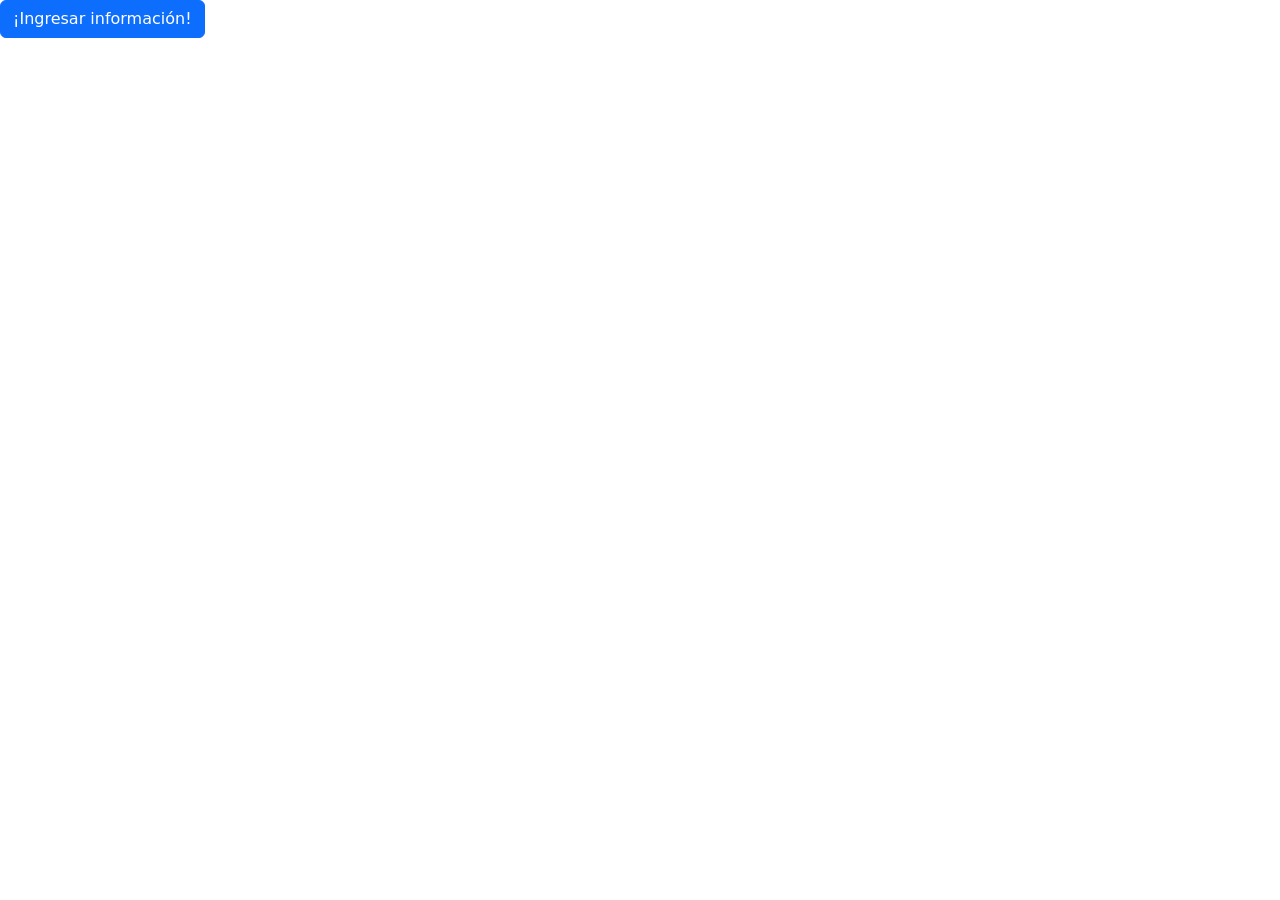
==== index.html @ 0f95c223 "Creacion de modales para informacion" ====
<!DOCTYPE html>
<html lang="en">
<head>
    <meta charset="UTF-8">
    <meta name="viewport" content="width=device-width, initial-scale=1.0">
    <title>Sorteos</title>
    <link href="https://cdn.jsdelivr.net/npm/bootstrap@5.3.8/dist/css/bootstrap.min.css" rel="stylesheet" integrity="sha384-sRIl4kxILFvY47J16cr9ZwB07vP4J8+LH7qKQnuqkuIAvNWLzeN8tE5YBujZqJLB" crossorigin="anonymous">
    <script src="app.js" defer></script>
</head>
<body>

    <!-- Boton para agregar toda la informacion del sorteo -->
    <button type="button" class="btn btn-primary" data-bs-toggle="modal" data-bs-target="#exampleModal">
        ¡Ingresar información!
    </button>

    <!-- Modal para agregar la informacion de quien está creando el modal -->
    <div class="modal fade" id="exampleModal" tabindex="-1" aria-labelledby="exampleModalLabel" aria-hidden="true">
        <div class="modal-dialog">
            <div class="modal-content">
                <div class="modal-header">
                    <h1 class="modal-title fs-5" id="exampleModalLabel">Creador del sorteo</h1>
                    <button type="button" class="btn-close" data-bs-dismiss="modal" aria-label="Close"></button>
                </div>
            <div class="modal-body">
                <p>¿Cual es tu nombre?</p>
                <input id="inputCreador" placeholder="Inserta tu nombre">
                <br>
                <input id="creadorParticipa" type="checkbox">Incluirme como participante 
            </div>
            <div class="modal-footer">
                <button type="button" class="btn btn-secondary" data-bs-dismiss="modal">Close</button>
                <button type="button" class="btn btn-primary" 
                    data-bs-target="#exampleModal2"
                    data-bs-toggle="modal"
                    data-bs-dismiss="modal"
                    id="btnAgregarCreador">Siguiente</button>
            </div>
            </div>
        </div>
    </div>

    <!-- Modal para agregar participantes -->
    <div class="modal fade" id="exampleModal2" tabindex="-1" aria-labelledby="exampleModalLabel" aria-hidden="true">
        <div class="modal-dialog">
            <div class="modal-content">
                <div class="modal-header">
                    <h1 class="modal-title fs-5" id="exampleModalLabel">Participantes</h1>
                    <button type="button" class="btn-close" data-bs-dismiss="modal" aria-label="Close"></button>
                </div>
            <div class="modal-body">
                <p>Añade a los participantes</p>
                <input placeholder="Participante..." id="inputParticipante">
                <button id="btnAgregarParticipante">Agregar</button> 

                <ul id="listaParticipantes" class="list-group"></ul>
            </div>
            <div class="modal-footer">
                <button type="button" class="btn btn-secondary" data-bs-dismiss="modal">Close</button>
                <button type="button" class="btn btn-primary">Siguiente</button>
            </div>
            </div>
        </div>
        
    </div>


    <script src="https://cdn.jsdelivr.net/npm/bootstrap@5.3.8/dist/js/bootstrap.bundle.min.js" integrity="sha384-FKyoEForCGlyvwx9Hj09JcYn3nv7wiPVlz7YYwJrWVcXK/BmnVDxM+D2scQbITxI" crossorigin="anonymous"></script>
</body>
</html>
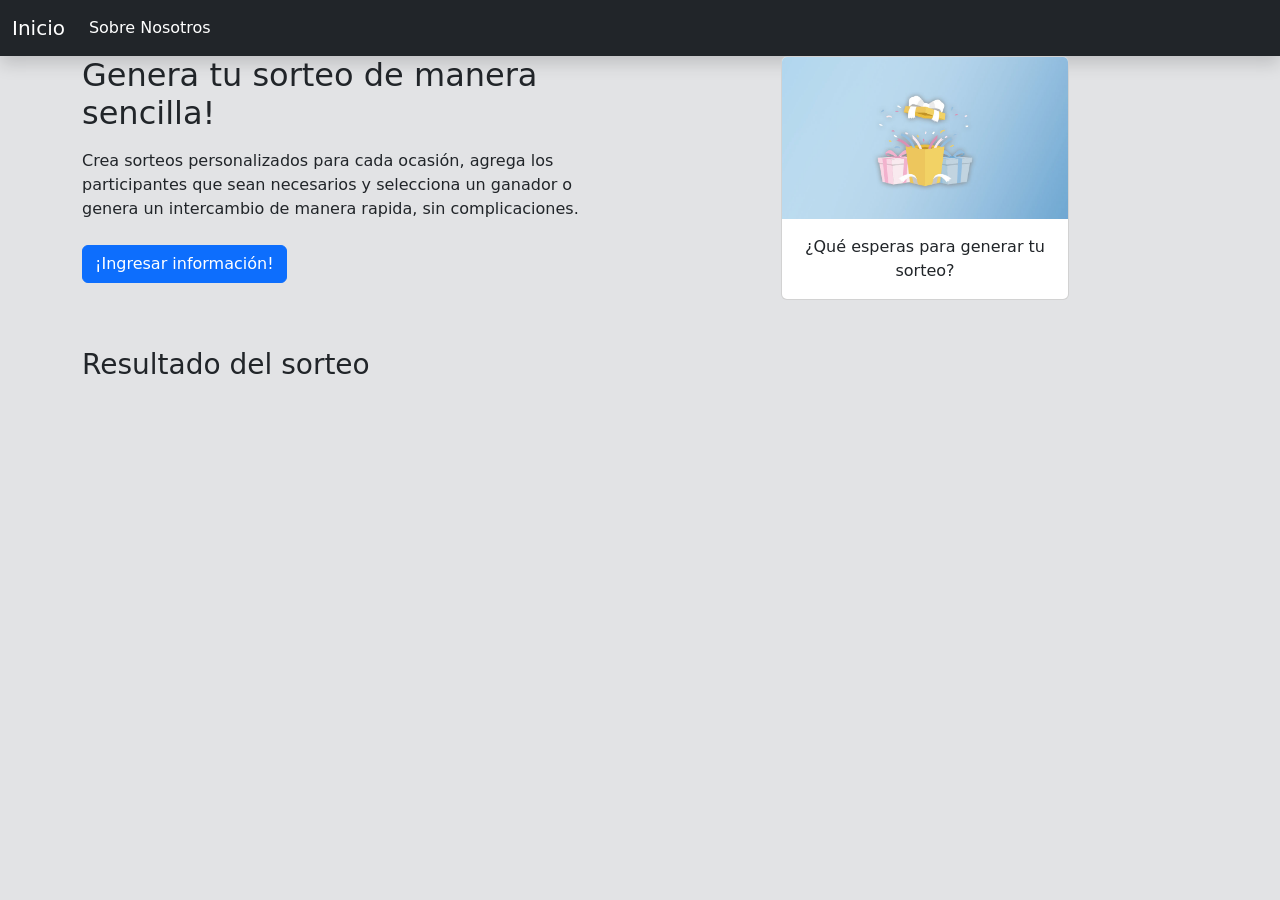
==== commit 5f41e629: "Se agregan funciones para llenar informacion y logica de sorteo" ====
--- a/index.html
+++ b/index.html
@@ -7,12 +7,59 @@
     <link href="https://cdn.jsdelivr.net/npm/bootstrap@5.3.8/dist/css/bootstrap.min.css" rel="stylesheet" integrity="sha384-sRIl4kxILFvY47J16cr9ZwB07vP4J8+LH7qKQnuqkuIAvNWLzeN8tE5YBujZqJLB" crossorigin="anonymous">
     <script src="app.js" defer></script>
 </head>
-<body>
+<body  class="bg-secondary-subtle">
 
-    <!-- Boton para agregar toda la informacion del sorteo -->
-    <button type="button" class="btn btn-primary" data-bs-toggle="modal" data-bs-target="#exampleModal">
-        ¡Ingresar información!
-    </button>
+    <!-- Navbar -->
+    <nav class="navbar navbar-expand-lg bg-dark navbar-dark shadow">
+        <div class="container-fluid">
+            <a class="navbar-brand" href="index.html">Inicio</a>
+                <button class="navbar-toggler" type="button" data-bs-toggle="collapse" data-bs-target="#navbarSupportedContent" aria-controls="navbarSupportedContent" aria-expanded="false" aria-label="Toggle navigation">
+                    <span class="navbar-toggler-icon"></span>
+                </button>
+            <div class="collapse navbar-collapse" id="navbarSupportedContent">
+                <ul class="navbar-nav me-auto mb-2 mb-lg-0">
+                    <li class="nav-item">
+                        <a class="nav-link active" aria-current="page" href="aboutUs.html">Sobre Nosotros</a>
+                    </li>
+                </ul>
+            </div>
+        </div>
+    </nav>
+
+    <!-- Contenido principal -->
+    <div class="container text-center">
+        <div class="row">
+            <!-- columna 1 con texto y botón -->
+            <div class="col-md-6 text-start">
+                    <div>
+                        <h2 class="mb-3">Genera tu sorteo de manera sencilla!</h2>
+                    </div>
+                    <div>
+                        <p class="mb-4">
+                            Crea sorteos personalizados para cada ocasión, agrega los participantes
+                            que sean necesarios y selecciona un ganador o genera un intercambio de 
+                            manera rapida, sin complicaciones.
+                        </p>
+                    </div>
+                    <!-- Boton para agregar toda la informacion del sorteo -->
+                    <button type="button" class="btn btn-primary" data-bs-toggle="modal" data-bs-target="#exampleModal">
+                        ¡Ingresar información!
+                    </button>
+            </div>    
+            <!-- columna 2 con card e imagen -->
+            <div class="col-md-6 d-flex justify-content-center">
+                <div class="card" style="width: 18rem;">
+                    <img src="src/img1.jpg" class="card-img-top" alt="...">
+                    <div class="card-body">
+                        <p class="card-text">¿Qué esperas para generar tu sorteo?</p>
+                    </div>
+                </div>
+            </div>
+        </div>
+    </div>
+
+
+   
 
     <!-- Modal para agregar la informacion de quien está creando el modal -->
     <div class="modal fade" id="exampleModal" tabindex="-1" aria-labelledby="exampleModalLabel" aria-hidden="true">
@@ -57,13 +104,51 @@
             </div>
             <div class="modal-footer">
                 <button type="button" class="btn btn-secondary" data-bs-dismiss="modal">Close</button>
-                <button type="button" class="btn btn-primary">Siguiente</button>
+                <button type="button" class="btn btn-primary"
+                    data-bs-target="#exampleModal3"
+                    data-bs-toggle="modal"
+                    data-bs-dismiss="modal">Siguiente</button>
+            </div>
+            </div>
+        </div>        
+    </div>
+
+    <!-- Modal para excluir sorteados -->
+    <div class="modal fade" id="exampleModal3" tabindex="-1" aria-labelledby="exampleModalLabel" aria-hidden="true">
+        <div class="modal-dialog">
+            <div class="modal-content">
+                <div class="modal-header">
+                    <h1 class="modal-title fs-5" id="exampleModalLabel">¿Deseas excluir a alguien?</h1>
+                    <button type="button" class="btn-close" data-bs-dismiss="modal" aria-label="Close"></button>
+                </div>
+            <div class="modal-body">
+                <label>¿Quién tiene restricción?</label>
+                <select id="personaBase" class="form-select mb-3"></select>
+
+                <label>¿A quién no puede sacar?</label>
+                <select id="personaRestringida" class="form-select mb-3"></select>
+
+                <button id="btnAgregarRestriccion" class="btn btn-danger">
+                    Agregar restricción
+                </button>
+                <hr>
+                <ul id="listaRestricciones" class="list-group mt-3"></ul>
+            </div>
+            <div class="modal-footer">
+                <button type="button" class="btn btn-secondary" data-bs-dismiss="modal">Close</button>
+                <button type="button" class="btn btn-primary" id="btnIniciarSorteo">Generar Sorteo</button>
             </div>
             </div>
         </div>
         
     </div>
 
+    <!-- Contenedor con el resultado del sorteo -->
+    <div class="container mt-5">
+        <h3>Resultado del sorteo</h3>
+        <ul id="listaResultado" class="list-group"></ul>
+    </div>
+
 
     <script src="https://cdn.jsdelivr.net/npm/bootstrap@5.3.8/dist/js/bootstrap.bundle.min.js" integrity="sha384-FKyoEForCGlyvwx9Hj09JcYn3nv7wiPVlz7YYwJrWVcXK/BmnVDxM+D2scQbITxI" crossorigin="anonymous"></script>
 </body>
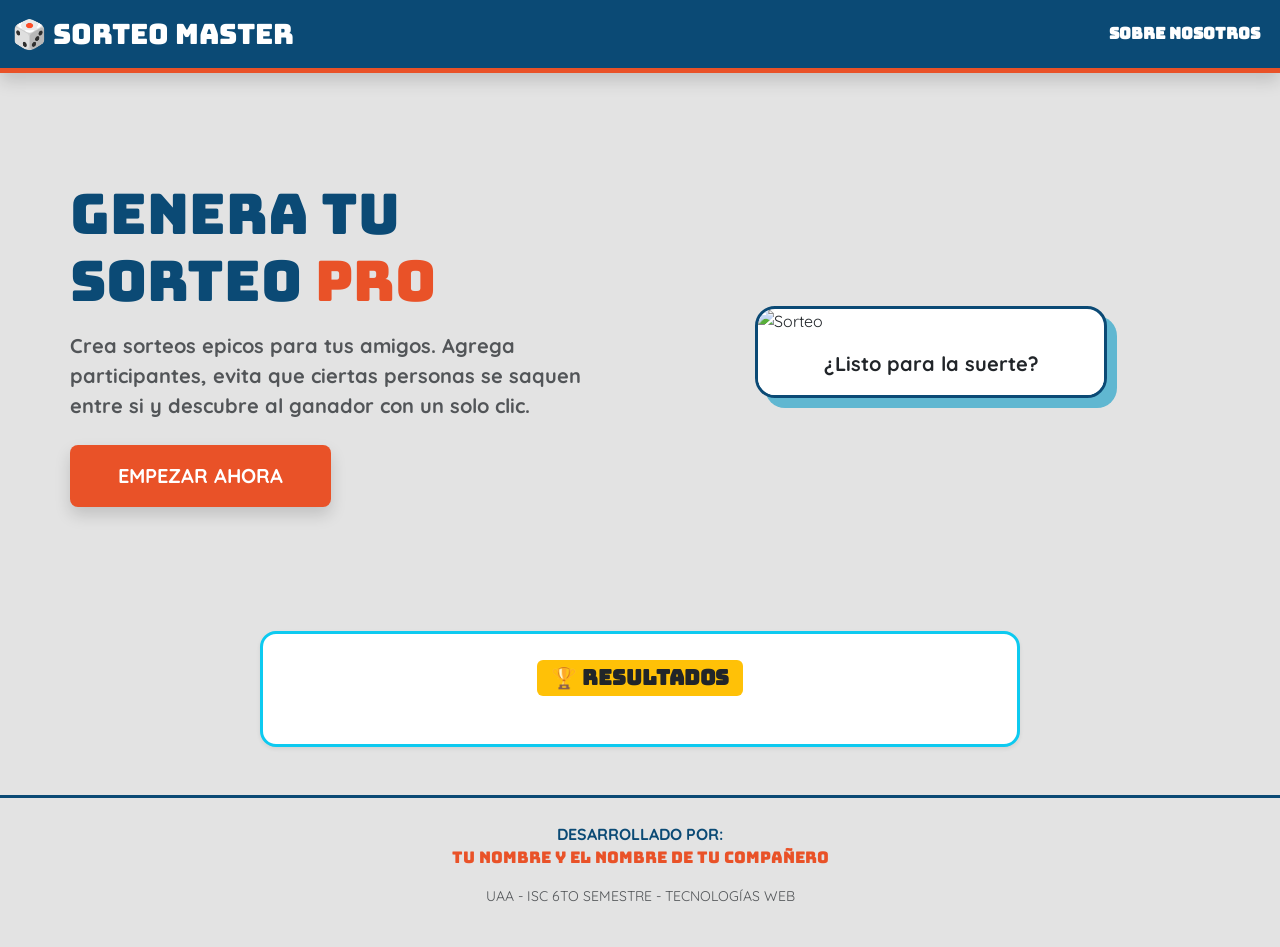
==== commit 008dce9c: "Agregue el drag and drop, aplique estilos, agregue modales, logo y nombre de la pagina." ====
--- a/index.html
+++ b/index.html
@@ -3,153 +3,237 @@
 <head>
     <meta charset="UTF-8">
     <meta name="viewport" content="width=device-width, initial-scale=1.0">
-    <title>Sorteos</title>
-    <link href="https://cdn.jsdelivr.net/npm/bootstrap@5.3.8/dist/css/bootstrap.min.css" rel="stylesheet" integrity="sha384-sRIl4kxILFvY47J16cr9ZwB07vP4J8+LH7qKQnuqkuIAvNWLzeN8tE5YBujZqJLB" crossorigin="anonymous">
-    <script src="app.js" defer></script>
+    <title>Sorteos Master</title>
+    <link href="https://cdn.jsdelivr.net/npm/bootstrap@5.3.2/dist/css/bootstrap.min.css" rel="stylesheet">
+    <link href="https://fonts.googleapis.com/css2?family=Bungee&family=Quicksand:wght@500;700&display=swap" rel="stylesheet">
+    <link rel="stylesheet" href="styles.css">
 </head>
-<body  class="bg-secondary-subtle">
-
-    <!-- Navbar -->
-    <nav class="navbar navbar-expand-lg bg-dark navbar-dark shadow">
+<body>
+
+
+    <nav class="navbar navbar-expand-lg navbar-dark shadow mb-5">
         <div class="container-fluid">
-            <a class="navbar-brand" href="index.html">Inicio</a>
-                <button class="navbar-toggler" type="button" data-bs-toggle="collapse" data-bs-target="#navbarSupportedContent" aria-controls="navbarSupportedContent" aria-expanded="false" aria-label="Toggle navigation">
-                    <span class="navbar-toggler-icon"></span>
-                </button>
+            <a class="navbar-brand fs-3" href="#">🎲 SORTEO MASTER</a>
+            <button class="navbar-toggler" type="button" data-bs-toggle="collapse" data-bs-target="#navbarSupportedContent">
+                <span class="navbar-toggler-icon"></span>
+            </button>
             <div class="collapse navbar-collapse" id="navbarSupportedContent">
-                <ul class="navbar-nav me-auto mb-2 mb-lg-0">
+                <ul class="navbar-nav ms-auto mb-2 mb-lg-0">
                     <li class="nav-item">
-                        <a class="nav-link active" aria-current="page" href="aboutUs.html">Sobre Nosotros</a>
+                        <a class="nav-link active fw-bold" href="#">SOBRE NOSOTROS</a>
                     </li>
                 </ul>
             </div>
         </div>
     </nav>
 
-    <!-- Contenido principal -->
-    <div class="container text-center">
-        <div class="row">
-            <!-- columna 1 con texto y botón -->
+    <div class="container hero-section">
+        <div class="row align-items-center">
             <div class="col-md-6 text-start">
-                    <div>
-                        <h2 class="mb-3">Genera tu sorteo de manera sencilla!</h2>
-                    </div>
-                    <div>
-                        <p class="mb-4">
-                            Crea sorteos personalizados para cada ocasión, agrega los participantes
-                            que sean necesarios y selecciona un ganador o genera un intercambio de 
-                            manera rapida, sin complicaciones.
-                        </p>
-                    </div>
-                    <!-- Boton para agregar toda la informacion del sorteo -->
-                    <button type="button" class="btn btn-primary" data-bs-toggle="modal" data-bs-target="#exampleModal">
-                        ¡Ingresar información!
+                <h2 class="display-4 mb-3 text-uppercase" style="color: var(--color-primario);">Genera tu sorteo <span style="color: var(--color-accent);">PRO</span></h2>
+                <p class="lead mb-4 fw-bold text-muted">
+                    Crea sorteos epicos para tus amigos. Agrega participantes, evita que ciertas personas se saquen entre si y descubre al ganador con un solo clic.
+                </p>
+                <div id="contenedorBotonPrincipal">
+                    <button type="button" id="btnAccionPrincipal" class="btn btn-primary btn-lg px-5 py-3 shadow mb-3">
+                        EMPEZAR AHORA
                     </button>
+                </div>
             </div>    
-            <!-- columna 2 con card e imagen -->
-            <div class="col-md-6 d-flex justify-content-center">
-                <div class="card" style="width: 18rem;">
-                    <img src="src/img1.jpg" class="card-img-top" alt="...">
-                    <div class="card-body">
-                        <p class="card-text">¿Qué esperas para generar tu sorteo?</p>
-                    </div>
-                </div>
-            </div>
-        </div>
-    </div>
-
-
-   
-
-    <!-- Modal para agregar la informacion de quien está creando el modal -->
-    <div class="modal fade" id="exampleModal" tabindex="-1" aria-labelledby="exampleModalLabel" aria-hidden="true">
-        <div class="modal-dialog">
+            
+            <div class="col-md-6 d-flex justify-content-center mt-5 mt-md-0">
+                <div id="imagenDefault" class="card overflow-hidden" style="width: 22rem;">
+                    <img src="https://img.freepik.com/vector-gratis/ilustracion-concepto-sorteo-diseno-plano_23-2148612152.jpg" class="card-img-top" alt="Sorteo">
+                    <div class="card-body bg-white text-center">
+                        <p class="card-text fw-bold fs-5">¿Listo para la suerte?</p>
+                    </div>
+                </div>
+
+                <div id="cardResumenEvento" class="card overflow-hidden d-none" style="width: 22rem;">
+                    <div class="card-header text-white text-center" style="background-color: var(--color-primario);">
+                        <h5 class="mb-0">EVENTO GUARDADO</h5>
+                    </div>
+                    <div class="card-body bg-white text-center">
+                        <h3 id="resumenTitulo" class="text-uppercase" style="color: var(--color-accent);"></h3>
+                        <p class="mb-1"><strong>FECHA:</strong> <span id="resumenFecha"></span></p>
+                        <p class="mb-3"><strong>MONTO:</strong> $<span id="resumenPresupuesto"></span></p>
+                    </div>
+                </div>
+            </div>
+        </div>
+    </div>
+
+    <div class="container mt-5">
+        <div class="row justify-content-center">
+            <div class="col-md-8 bg-white p-4 rounded-4 shadow-sm border border-3 border-info">
+                <h3 class="text-center mb-4"><span class="badge bg-warning text-dark">🏆 RESULTADOS</span></h3>
+                <ul id="listaResultado" class="list-group list-group-flush">
+                    </ul>
+            </div>
+        </div>
+    </div>
+
+
+    
+    <div class="modal fade" id="exampleModal" tabindex="-1">
+        <div class="modal-dialog modal-dialog-centered">
             <div class="modal-content">
                 <div class="modal-header">
-                    <h1 class="modal-title fs-5" id="exampleModalLabel">Creador del sorteo</h1>
-                    <button type="button" class="btn-close" data-bs-dismiss="modal" aria-label="Close"></button>
-                </div>
-            <div class="modal-body">
-                <p>¿Cual es tu nombre?</p>
-                <input id="inputCreador" placeholder="Inserta tu nombre">
-                <br>
-                <input id="creadorParticipa" type="checkbox">Incluirme como participante 
-            </div>
-            <div class="modal-footer">
-                <button type="button" class="btn btn-secondary" data-bs-dismiss="modal">Close</button>
-                <button type="button" class="btn btn-primary" 
-                    data-bs-target="#exampleModal2"
-                    data-bs-toggle="modal"
-                    data-bs-dismiss="modal"
-                    id="btnAgregarCreador">Siguiente</button>
-            </div>
-            </div>
-        </div>
-    </div>
-
-    <!-- Modal para agregar participantes -->
-    <div class="modal fade" id="exampleModal2" tabindex="-1" aria-labelledby="exampleModalLabel" aria-hidden="true">
-        <div class="modal-dialog">
+                    <h1 class="modal-title fs-5">👤 ¿QUIÉN ERES?</h1>
+                    <button type="button" class="btn-close" data-bs-dismiss="modal"></button>
+                </div>
+                <div class="modal-body p-4">
+                    <label class="form-label fw-bold">Introduce tu nombre de organizador:</label>
+                    <input id="inputCreador" class="form-control form-control-lg mb-3" placeholder="Ej. Juan Pérez">
+                    <div class="form-check form-switch mt-3">
+                        <input class="form-check-input" type="checkbox" id="creadorParticipa">
+                        <label class="form-check-label fw-bold" for="creadorParticipa">¡Yo también quiero participar!</label>
+                    </div>
+                </div>
+                <div class="modal-footer">
+                    <button type="button" class="btn btn-secondary rounded-pill" data-bs-dismiss="modal">Cerrar</button>
+                    <button type="button" class="btn btn-primary rounded-pill px-4" data-bs-target="#exampleModal2" data-bs-toggle="modal" data-bs-dismiss="modal" id="btnAgregarCreador">SIGUIENTE ➡️</button>
+                </div>
+            </div>
+        </div>
+    </div>
+
+
+
+    <div class="modal fade" id="modalConfiguracion" tabindex="-1">
+        <div class="modal-dialog modal-dialog-centered">
+            <div class="modal-content">
+                <div class="modal-header bg-info text-white">
+                    <h1 class="modal-title fs-5">📅 DETALLES DEL EVENTO</h1>
+                    <button type="button" class="btn-close" data-bs-dismiss="modal"></button>
+                </div>
+                <div class="modal-body">
+                    <label class="fw-bold mb-2">¿Para qué es el sorteo?</label>
+                    <div class="d-flex flex-wrap gap-2 mb-3">
+                        <button class="btn btn-outline-secondary btn-sm btn-motivo" onclick="setMotivo('Navidad')">Navidad</button>
+                        <button class="btn btn-outline-secondary btn-sm btn-motivo" onclick="setMotivo('Intercambio')">Intercambio</button>
+                        <button class="btn btn-outline-secondary btn-sm btn-motivo" onclick="setMotivo('San Valentín')">San Valentín</button>
+                        <button class="btn btn-outline-secondary btn-sm" onclick="document.getElementById('customMotivo').classList.toggle('d-none')">Mostrar más...</button>
+                    </div>
+                    <input id="customMotivo" class="form-control mb-3 d-none" placeholder="Nombre personalizado del evento">
+
+                    <label class="fw-bold mb-2">¿Cuándo se celebra?</label>
+                    <input type="date" id="fechaEvento" class="form-control mb-3">
+
+                    <label class="fw-bold mb-2">Presupuesto ($)</label>
+                    <select id="presupuestoSelect" class="form-select mb-2" onchange="checkPresupuesto(this.value)">
+                        <option value="100">$100</option>
+                        <option value="200">$200</option>
+                        <option value="300">$300</option>
+                        <option value="500">$500</option>
+                        <option value="otro">Otro...</option>
+                    </select>
+                    <input id="customPresupuesto" type="number" class="form-control d-none" placeholder="Monto personalizado">
+                </div>
+                <div class="modal-footer">
+                    <button type="button" class="btn btn-primary w-100" id="btnGuardarConfig">¡TODO LISTO, A SORTEAR! 🎲</button>
+                </div>
+            </div>
+        </div>
+    </div>
+
+    
+
+    <div class="modal fade" id="exampleModal2" tabindex="-1">
+        <div class="modal-dialog modal-dialog-centered">
             <div class="modal-content">
                 <div class="modal-header">
-                    <h1 class="modal-title fs-5" id="exampleModalLabel">Participantes</h1>
-                    <button type="button" class="btn-close" data-bs-dismiss="modal" aria-label="Close"></button>
-                </div>
-            <div class="modal-body">
-                <p>Añade a los participantes</p>
-                <input placeholder="Participante..." id="inputParticipante">
-                <button id="btnAgregarParticipante">Agregar</button> 
-
-                <ul id="listaParticipantes" class="list-group"></ul>
-            </div>
-            <div class="modal-footer">
-                <button type="button" class="btn btn-secondary" data-bs-dismiss="modal">Close</button>
-                <button type="button" class="btn btn-primary"
-                    data-bs-target="#exampleModal3"
-                    data-bs-toggle="modal"
-                    data-bs-dismiss="modal">Siguiente</button>
-            </div>
-            </div>
-        </div>        
-    </div>
-
-    <!-- Modal para excluir sorteados -->
-    <div class="modal fade" id="exampleModal3" tabindex="-1" aria-labelledby="exampleModalLabel" aria-hidden="true">
-        <div class="modal-dialog">
-            <div class="modal-content">
-                <div class="modal-header">
-                    <h1 class="modal-title fs-5" id="exampleModalLabel">¿Deseas excluir a alguien?</h1>
-                    <button type="button" class="btn-close" data-bs-dismiss="modal" aria-label="Close"></button>
-                </div>
-            <div class="modal-body">
-                <label>¿Quién tiene restricción?</label>
-                <select id="personaBase" class="form-select mb-3"></select>
-
-                <label>¿A quién no puede sacar?</label>
-                <select id="personaRestringida" class="form-select mb-3"></select>
-
-                <button id="btnAgregarRestriccion" class="btn btn-danger">
-                    Agregar restricción
-                </button>
-                <hr>
-                <ul id="listaRestricciones" class="list-group mt-3"></ul>
-            </div>
-            <div class="modal-footer">
-                <button type="button" class="btn btn-secondary" data-bs-dismiss="modal">Close</button>
-                <button type="button" class="btn btn-primary" id="btnIniciarSorteo">Generar Sorteo</button>
-            </div>
-            </div>
-        </div>
-        
-    </div>
-
-    <!-- Contenedor con el resultado del sorteo -->
-    <div class="container mt-5">
-        <h3>Resultado del sorteo</h3>
-        <ul id="listaResultado" class="list-group"></ul>
-    </div>
-
-
-    <script src="https://cdn.jsdelivr.net/npm/bootstrap@5.3.8/dist/js/bootstrap.bundle.min.js" integrity="sha384-FKyoEForCGlyvwx9Hj09JcYn3nv7wiPVlz7YYwJrWVcXK/BmnVDxM+D2scQbITxI" crossorigin="anonymous"></script>
+                    <h1 class="modal-title fs-5">👥 PARTICIPANTES</h1>
+                    <button type="button" class="btn-close" data-bs-dismiss="modal"></button>
+                </div>
+                <div class="modal-body">
+                    <div class="input-group mb-3">
+                        <input placeholder="Nombre del jugador..." id="inputParticipante" class="form-control">
+                        <button class="btn btn-success fw-bold" id="btnAgregarParticipante">＋ AGREGAR</button>
+                    </div>
+                    <ul id="listaParticipantes" class="list-group"></ul>
+                </div>
+                <div class="modal-footer">
+                    <button type="button" class="btn btn-primary rounded-pill w-100" data-bs-target="#exampleModal3" data-bs-toggle="modal" data-bs-dismiss="modal">¡LISTO, SIGUIENTE! ➡️</button>
+                </div>
+            </div>
+        </div>
+    </div>
+
+    <div class="modal fade" id="exampleModal3" tabindex="-1">
+        <div class="modal-dialog modal-dialog-centered">
+            <div class="modal-content">
+                <div class="modal-header bg-danger text-white border-0">
+                    <h1 class="modal-title fs-5">🚫 RESTRICCIONES</h1>
+                    <button type="button" class="btn-close btn-close-white" data-bs-dismiss="modal"></button>
+                </div>
+                <div class="modal-body">
+                    <p class="small text-muted mb-3">Evita que ciertas personas se regalen entre sí (ej. parejas).</p>
+                    <label class="fw-bold">Si esta persona:</label>
+                    <select id="personaBase" class="form-select mb-3"></select>
+
+                    <label class="fw-bold">No puede sacar a:</label>
+                    <select id="personaRestringida" class="form-select mb-3"></select>
+
+                    <button id="btnAgregarRestriccion" class="btn btn-outline-danger w-100 fw-bold border-2">
+                        ⛔ AÑADIR REGLA
+                    </button>
+                    <hr>
+                    <ul id="listaRestricciones" class="list-group mt-3"></ul>
+                </div>
+                <div class="modal-footer">
+                    <button type="button" class="btn btn-primary btn-lg w-100" data-bs-target="#modalConfiguracion" data-bs-toggle="modal" data-bs-dismiss="modal">SIGUIENTE ➡️</button>
+                </div>
+            </div>
+        </div>
+    </div>
+
+   <div id="seccionSugerencias" class="container mt-5 d-none">
+        <div class="card">
+            <div class="card-header text-center" style="background-color: var(--color-secundario); color: white;">
+                <h3 class="mb-0">PERSONALIZA TU INTERCAMBIO</h3>
+                <p class="small mb-0">Arrastra las sugerencias que te gusten al recuadro de la derecha</p>
+            </div>
+            <div class="card-body bg-white">
+                <div class="row">
+                    <div class="col-md-6">
+                        <h5 class="text-center mb-3" style="color: var(--color-primario);">IDEAS DE REGALO</h5>
+                        <div id="cajaIdeas" class="p-3 border rounded-4 d-flex flex-wrap gap-2" style="min-height: 200px; background-color: var(--color-bg);">
+                            <div class="badge p-3 item-regalo" draggable="true" id="regalo1" style="background-color: var(--color-primario); cursor: move;">Termos</div>
+                            <div class="badge p-3 item-regalo" draggable="true" id="regalo2" style="background-color: var(--color-primario); cursor: move;">Chocolates</div>
+                            <div class="badge p-3 item-regalo" draggable="true" id="regalo3" style="background-color: var(--color-primario); cursor: move;">Prendas</div>
+                            <div class="badge p-3 item-regalo" draggable="true" id="regalo4" style="background-color: var(--color-primario); cursor: move;">Accesorios</div>
+                            <div class="badge p-3 item-regalo" draggable="true" id="regalo5" style="background-color: var(--color-primario); cursor: move;">Libros</div>
+                            <div class="badge p-3 item-regalo" draggable="true" id="regalo6" style="background-color: var(--color-primario); cursor: move;">Tarjetas de Regalo</div>
+                        </div>
+                    </div>
+
+                    <div class="col-md-6">
+                        <h5 class="text-center mb-3" style="color: var(--color-primario);">REGALOS SELECCIONADOS</h5>
+                        <div id="cajaDestino" class="p-3 border border-3 rounded-4 text-center" 
+                            style="min-height: 200px; background-color: white; border-style: dashed !important; border-color: var(--color-secundario) !important;">
+                            <p class="text-muted mt-4" id="placeholderTexto">Suelta aqui los regalos elegidos</p>
+                        </div>
+                    </div>
+                </div>
+                <div class="text-center mt-4">
+                    <button class="btn btn-primary btn-lg px-5" onclick="guardarSugerencias()">
+                        GUARDAR LISTA FINAL
+                    </button>
+                </div>
+            </div>
+        </div>
+    </div>
+
+
+
+    <footer class="text-center py-4 mt-5 border-top border-3" style="border-color: var(--color-primario) !important;">
+        <p class="fw-bold mb-0">DESARROLLADO POR:</p>
+        <p class="text-uppercase" style="color: var(--color-accent); font-family: 'Bungee';">Tu Nombre y El Nombre de tu Compañero</p>
+        <p class="small text-muted">UAA - ISC 6TO SEMESTRE - TECNOLOGÍAS WEB</p>
+    </footer>
+
+    <script src="https://cdn.jsdelivr.net/npm/bootstrap@5.3.2/dist/js/bootstrap.bundle.min.js"></script>
+    <script src="app.js"></script>
 </body>
 </html>
--- a/styles.css
+++ b/styles.css
@@ -0,0 +1,88 @@
+:root {
+    --color-primario: #0B4A75;   /* Azul Oscuro */
+    --color-secundario: #60B7D1;  /* Azul Claro */
+    --color-accent: #E95228;     /* Naranja Vibrante */
+    --color-bg: #E3E3E3;         /* Gris Fondo */
+}
+
+body {
+    font-family: 'Quicksand', sans-serif;
+    background-color: var(--color-bg);
+}
+
+.navbar, .font-bungee {
+    font-family: 'Bungee', cursive;
+    background-color: var(--color-primario) !important;
+}
+
+
+body {
+    font-family: 'Quicksand', sans-serif;
+    background-color: var(--color-bg);
+    color: var(--color-primario);
+}
+
+h1, h2, h3, .navbar-brand {
+    font-family: 'Bungee', cursive;
+}
+
+/* Navbar estilo Gaming */
+.navbar {
+    background-color: var(--color-primario) !important;
+    border-bottom: 5px solid var(--color-accent);
+}
+
+/* Botones estilo "Push" de juego */
+.btn-primary {
+    background-color: var(--color-accent) !important;
+    border: none;
+    border-bottom: 5px solid #b33a1a;
+    font-weight: bold;
+    transition: all 0.2s;
+}
+
+.btn-primary:hover {
+    transform: translateY(2px);
+    border-bottom: 2px solid #b33a1a;
+}
+
+/* Cards y Modales con bordes redondeados tipo caricatura */
+.card, .modal-content {
+    border: 3px solid var(--color-primario);
+    border-radius: 20px;
+    box-shadow: 10px 10px 0px var(--color-secundario);
+}
+
+.modal-header {
+    background-color: var(--color-secundario);
+    color: white;
+    border-top-left-radius: 15px;
+    border-top-right-radius: 15px;
+}
+
+/* Inputs llamativos */
+input, select {
+    border: 2px solid var(--color-secundario) !important;
+    border-radius: 10px !important;
+    padding: 10px !important;
+}
+
+.hero-section {
+    padding: 60px 0;
+}
+
+.list-group-item {
+    border-left: 5px solid var(--color-accent);
+    margin-bottom: 5px;
+    border-radius: 10px !important;
+    font-weight: bold;
+}
+
+.border-dashed {
+    border-style: dashed !important;
+}
+
+#dropZone:hover {
+    transform: scale(1.05);
+    border-color: var(--color-accent) !important;
+}
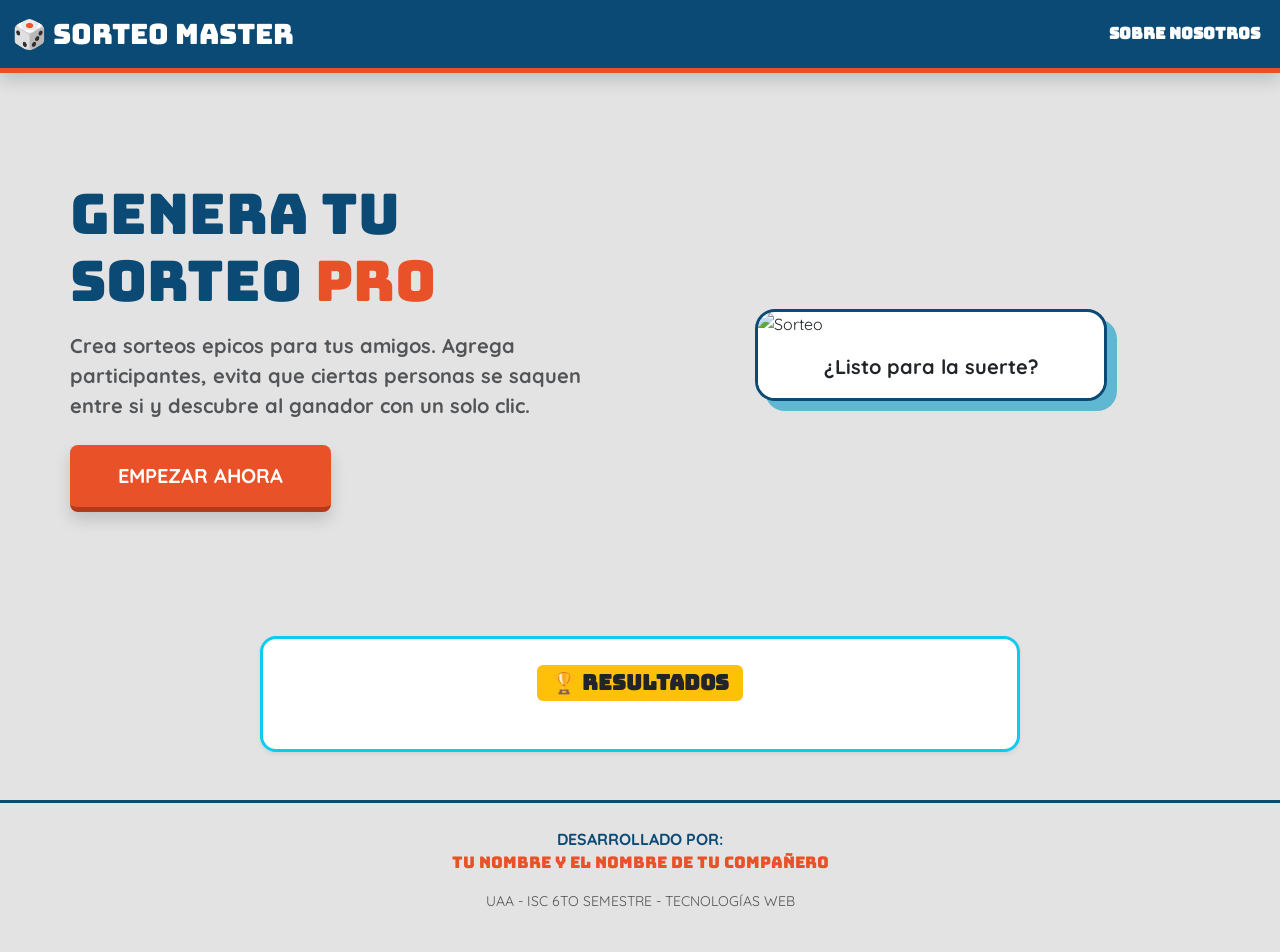
==== commit c42d6089: "Resolver conflictos del merge" ====
--- a/index.html
+++ b/index.html
@@ -194,7 +194,8 @@
                 <h3 class="mb-0">PERSONALIZA TU INTERCAMBIO</h3>
                 <p class="small mb-0">Arrastra las sugerencias que te gusten al recuadro de la derecha</p>
             </div>
-            <div class="card-body bg-white">
+            <div class="card-body b
+            g-white">
                 <div class="row">
                     <div class="col-md-6">
                         <h5 class="text-center mb-3" style="color: var(--color-primario);">IDEAS DE REGALO</h5>
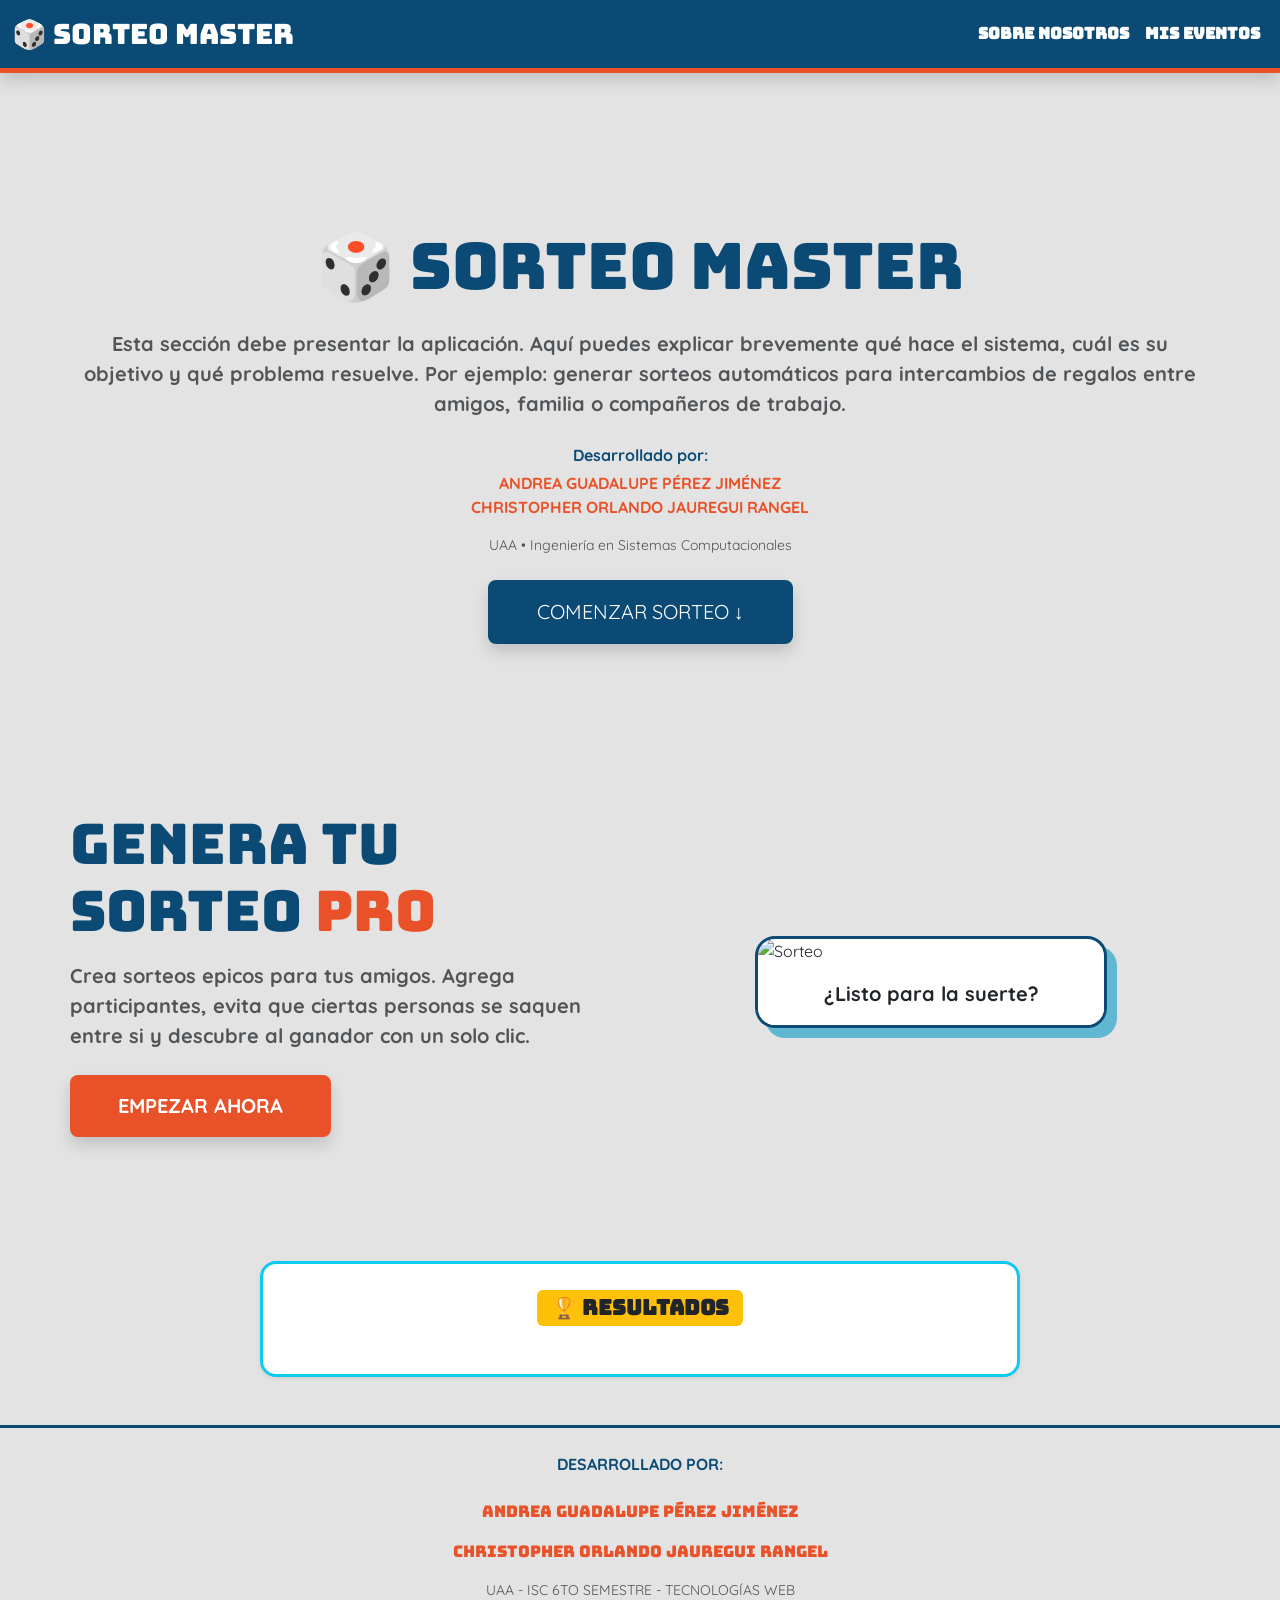
==== commit 892a4250: "Agregué alerts, terminé la sección de mis eventos y empecé la seccion sobre nosotros" ====
--- a/index.html
+++ b/index.html
@@ -20,14 +20,49 @@
             <div class="collapse navbar-collapse" id="navbarSupportedContent">
                 <ul class="navbar-nav ms-auto mb-2 mb-lg-0">
                     <li class="nav-item">
-                        <a class="nav-link active fw-bold" href="#">SOBRE NOSOTROS</a>
+                        <a class="nav-link active fw-bold" href="aboutUs.html">SOBRE NOSOTROS</a>
+                    </li>
+                    <li class="nav-item">
+                        <a class="nav-link active fw-bold" href="misEventos.html">Mis eventos</a>
                     </li>
                 </ul>
             </div>
         </div>
     </nav>
 
-    <div class="container hero-section">
+    <!-- HERO PRESENTACIÓN -->
+    <section id="heroPresentacion" class="container-fluid py-5 text-center" style="background: var(--color-bg); min-height: 70vh; display:flex; align-items:center;">
+        <div class="container">
+            <h1 class="display-3 mb-4 text-uppercase" style="color: var(--color-primario); font-family: 'Bungee';">
+                🎲 SORTEO MASTER
+            </h1>
+
+            <p class="lead mb-4 fw-bold text-muted">
+                <!-- AQUÍ VA LA DESCRIPCIÓN DE TU APLICACIÓN -->
+                Esta sección debe presentar la aplicación. Aquí puedes explicar brevemente 
+                qué hace el sistema, cuál es su objetivo y qué problema resuelve. 
+                Por ejemplo: generar sorteos automáticos para intercambios de regalos 
+                entre amigos, familia o compañeros de trabajo.
+            </p>
+
+            <div class="mb-4">
+                <p class="fw-bold mb-1">Desarrollado por:</p>
+                <p class="text-uppercase fw-bold" style="color: var(--color-accent);">
+                    Andrea Guadalupe Pérez Jiménez<br>
+                    Christopher Orlando Jauregui Rangel
+                </p>
+                <p class="small text-muted">UAA • Ingeniería en Sistemas Computacionales</p>
+            </div>
+
+            <button class="btn btn-lg px-5 py-3 shadow"
+                style="background-color: var(--color-primario); color:white;"
+                onclick="irAlInicio()">
+                COMENZAR SORTEO ↓
+            </button>
+        </div>
+    </section>
+
+    <div id="seccionHero" class="container hero-section">
         <div class="row align-items-center">
             <div class="col-md-6 text-start">
                 <h2 class="display-4 mb-3 text-uppercase" style="color: var(--color-primario);">Genera tu sorteo <span style="color: var(--color-accent);">PRO</span></h2>
@@ -57,13 +92,14 @@
                         <h3 id="resumenTitulo" class="text-uppercase" style="color: var(--color-accent);"></h3>
                         <p class="mb-1"><strong>FECHA:</strong> <span id="resumenFecha"></span></p>
                         <p class="mb-3"><strong>MONTO:</strong> $<span id="resumenPresupuesto"></span></p>
-                    </div>
-                </div>
-            </div>
-        </div>
-    </div>
-
-    <div class="container mt-5">
+                        <p class="mb-3"><strong>REGALOS:</strong> <span id="resumenRegalos"></span></p>
+                    </div>
+                </div>
+            </div>
+        </div>
+    </div>
+
+    <div id="seccionResultados" class="container mt-5">
         <div class="row justify-content-center">
             <div class="col-md-8 bg-white p-4 rounded-4 shadow-sm border border-3 border-info">
                 <h3 class="text-center mb-4"><span class="badge bg-warning text-dark">🏆 RESULTADOS</span></h3>
@@ -206,6 +242,7 @@
                             <div class="badge p-3 item-regalo" draggable="true" id="regalo4" style="background-color: var(--color-primario); cursor: move;">Accesorios</div>
                             <div class="badge p-3 item-regalo" draggable="true" id="regalo5" style="background-color: var(--color-primario); cursor: move;">Libros</div>
                             <div class="badge p-3 item-regalo" draggable="true" id="regalo6" style="background-color: var(--color-primario); cursor: move;">Tarjetas de Regalo</div>
+                            <div class="badge p-3 item-regalo" draggable="true" id="regalo6" style="background-color: var(--color-primario); cursor: move;">Sorpresa</div>
                         </div>
                     </div>
 
@@ -230,11 +267,15 @@
 
     <footer class="text-center py-4 mt-5 border-top border-3" style="border-color: var(--color-primario) !important;">
         <p class="fw-bold mb-0">DESARROLLADO POR:</p>
-        <p class="text-uppercase" style="color: var(--color-accent); font-family: 'Bungee';">Tu Nombre y El Nombre de tu Compañero</p>
+        <br>
+        <p class="text-uppercase" style="color: var(--color-accent); font-family: 'Bungee';">Andrea Guadalupe Pérez Jiménez </p>
+        <p class="text-uppercase" style="color: var(--color-accent); font-family: 'Bungee';">Christopher Orlando Jauregui Rangel</p> 
+            
         <p class="small text-muted">UAA - ISC 6TO SEMESTRE - TECNOLOGÍAS WEB</p>
     </footer>
 
     <script src="https://cdn.jsdelivr.net/npm/bootstrap@5.3.2/dist/js/bootstrap.bundle.min.js"></script>
     <script src="app.js"></script>
+    <script src="https://cdn.jsdelivr.net/npm/sweetalert2@11"></script>
 </body>
 </html>
